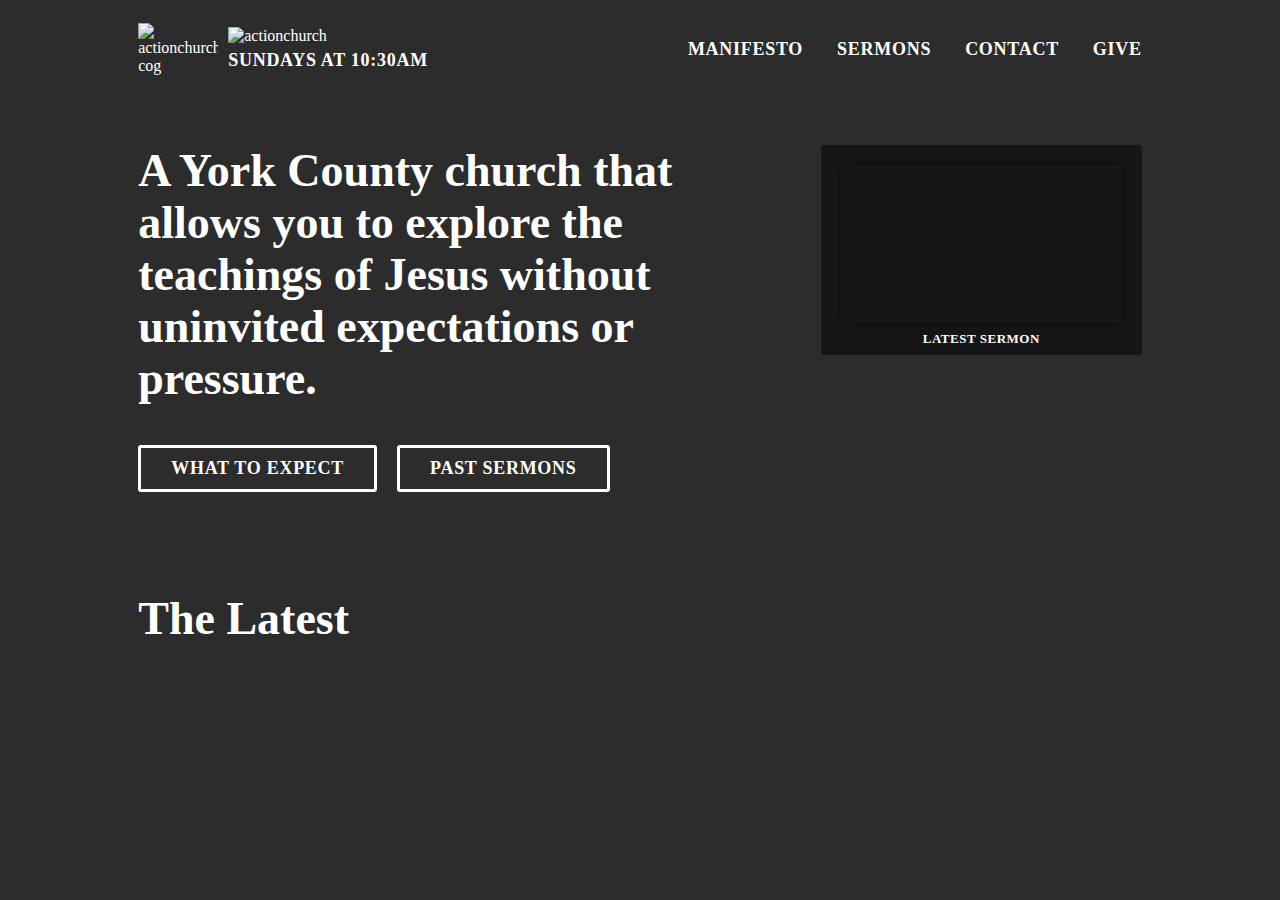
==== index.html @ 6c3425d0 "moving tagline, loading instagram images," ====
<!doctype html>
<html>
    <head>
        <meta charset="utf-8">
        <meta http-equiv="x-ua-compatible" content="ie=edge">
        <title>actionchurch - a York, PA church</title>
        <meta name="viewport" content="width=device-width, initial-scale=1">

        <link rel="stylesheet" href="lib/css/styles.css">
        <link rel="stylesheet" href="https://use.typekit.net/ynp1vol.css">

        <script type="text/javascript" src="lib/plugins/instafeed.min.js"></script>
        <script type="text/javascript" src="lib/js/script.js"></script>
    </head>
    <body>
        <div class="tagline tagline container">
            <div class="row">
                    <img class="tagline__img" src="lib/img/tagline.svg" alt="love God love people take action" />
            </div>
        </div>
        <header class="header container">
            <a href="#" class="header__logo logo">
                <img class="logo__mark" src="lib/img/cog.svg" alt="actionchurch cog" />
                <span class="logo__group">
                    <img class="logo__text"src="lib/img/ac-logo.svg" alt="actionchurch" />
                    <span class="logo__sub-text">Sundays at 10:30am</span>
                </span>
            </a>
            <nav class="header__nav nav">
                <ul class="nav__list">
                    <li class="nav__list-item"><a href="#">Manifesto</a></li>
                    <li class="nav__list-item"><a href="sermons.html">Sermons</a></li>
                    <li class="nav__list-item"><a href="#">Contact</a></li>
                    <li class="nav__list-item"><a href="#">Give</a></li>
                </ul>
            </nav>
        </header>
        
        <div class="intro container">
            <div class="row">
                <div class="intro__block col-8">
                    <h1>A York County church that allows you to explore the teachings of Jesus without uninvited expectations or pressure.</h1>
                    <a href="#" class="btn btn--ghost">What to Expect</a>
                    <a href="sermons.html" class="btn btn--ghost">Past Sermons</a>
                </div>
                <div class="intro__highlight col-4">
                    <div class="video-player">
                        <!-- <iframe class="video-player__iframe" src="https://subsplash.com/+841f/embed/mi/*?video&audio&embeddable&shareable&logoWatermark"frameborder="0" webkitallowfullscreen mozallowfullscreen allowfullscreen></iframe> -->
                    </div>
                    <p class="intro__sub-text">Latest Sermon</p>
                </div>
            </div>
        </div>
        <div class="feed container">
            <div class="row">
                <h2 class="h1 col-12">The Latest</h2>
            </div>
            <div id="instafeed" class="row"></div>
        </div>
        <div class="tagline tagline--bottom container">
            <div class="row">
                    <img class="tagline__img" src="lib/img/tagline.svg" alt="love God love people take action" />
            </div>
        </div>
    </body>
</html>
---- lib/css/styles.css ----
* {
  box-sizing: border-box; }

a {
  color: #FFF;
  text-decoration: none; }
  a:hover {
    text-decoration: underline; }

img {
  width: 100%;
  display: block; }

body, ul, p {
  padding: 0;
  margin: 0; }

.container {
  width: 90%;
  margin-left: auto;
  margin-right: auto; }
  @media only screen and (min-width: 33.75em) {
    .container {
      width: 80%; } }
  @media only screen and (min-width: 1300px) {
    .container {
      width: 80%;
      max-width: 1300px; } }

.row {
  position: relative;
  width: 100%; }

.row [class*="col"] {
  float: left;
  margin: 1%;
  min-height: 0.125rem; }

.row::after {
  content: "";
  display: table;
  clear: both; }

.col-1,
.col-2,
.col-3,
.col-4,
.col-5,
.col-6,
.col-7,
.col-8,
.col-9,
.col-10,
.col-11,
.col-12 {
  width: 98%; }

.col-1-sm {
  width: 6.3333333333%; }

.col-2-sm {
  width: 14.6666666667%; }

.col-3-sm {
  width: 23%; }

.col-4-sm {
  width: 31.3333333333%; }

.col-5-sm {
  width: 39.6666666667%; }

.col-6-sm {
  width: 48%; }

.col-7-sm {
  width: 56.3333333333%; }

.col-8-sm {
  width: 64.6666666667%; }

.col-9-sm {
  width: 73%; }

.col-10-sm {
  width: 81.3333333333%; }

.col-11-sm {
  width: 89.6666666667%; }

.col-12-sm {
  width: 98%; }

@media only screen and (min-width: 45em) {
  .col-1 {
    width: 6.3333333333%; }
  .col-2 {
    width: 14.6666666667%; }
  .col-3 {
    width: 23%; }
  .col-4 {
    width: 31.3333333333%; }
  .col-5 {
    width: 39.6666666667%; }
  .col-6 {
    width: 48%; }
  .col-7 {
    width: 56.3333333333%; }
  .col-8 {
    width: 64.6666666667%; }
  .col-9 {
    width: 73%; }
  .col-10 {
    width: 81.3333333333%; }
  .col-11 {
    width: 89.6666666667%; }
  .col-12 {
    width: 98%; }
  .hidden-sm {
    display: block; } }

.logo__sub-text, .nav__list-item, .intro__sub-text, .btn {
  color: #FFF;
  text-transform: uppercase;
  font-weight: 700;
  font-size: 18px;
  letter-spacing: 0.04em; }

.header, .logo {
  display: flex;
  align-items: center; }

body {
  background-color: #2c2c2c;
  background-image: url(../img/background-2.jpg);
  background-repeat: no-repeat;
  background-size: 100%;
  background-position: 0 -100px;
  font-family: brandon-grotesque;
  overflow-x: hidden; }

.container {
  margin-bottom: 80px; }

h1, .h1 {
  color: #FFF;
  font-size: 46px;
  line-height: 52px;
  margin: 0 0 20px; }

.tagline {
  margin-top: -75px;
  margin-bottom: -0px !important; }
  .tagline--bottom {
    margin-top: 0; }
    .tagline--bottom .tagline__img {
      float: right; }
  .tagline__img {
    width: 142vw;
    margin: 0 1%; }

.header {
  justify-content: space-between;
  padding-top: 80px;
  margin-bottom: 60px; }
  .header__logo {
    margin-left: 1%; }
  .header__nav {
    margin-right: 1%; }

.logo__mark {
  width: 80px;
  margin-right: 10px; }

.logo__group {
  width: 220px; }

.logo__text {
  width: 100%;
  display: block;
  margin-bottom: 5px; }

.nav__list-item {
  display: inline-block;
  margin-left: 30px; }

.intro__block {
  font-size: 0; }
  .intro__block h1 {
    margin-bottom: 40px; }
  .intro__block .btn {
    margin-right: 20px; }

.intro__highlight {
  padding: 20px 20px 0;
  border-radius: 3px;
  background: rgba(0, 0, 0, 0.5); }

.intro__sub-text {
  margin: 8px 0;
  font-size: 13px;
  text-align: center; }

.feed__effect {
  display: block;
  border-radius: 3px;
  overflow: hidden;
  box-shadow: 0 0px 10px rgba(0, 0, 0, 0.5);
  background-size: cover;
  background-position: center; }
  .feed__effect:nth-child(2) {
    display: none; }

.btn {
  display: inline-block;
  padding: 10px 30px;
  border-radius: 3px; }
  .btn--ghost {
    border: 3px solid #FFF;
    transition: all ease-in-out 0.1s; }
    .btn--ghost:hover {
      color: #2c2c2c;
      text-decoration: none;
      background: #FFF; }

.video-player {
  position: relative;
  width: 100%;
  height: 0;
  padding-top: 56.25%;
  overflow: hidden;
  border-radius: 3px;
  box-shadow: 0 0px 10px rgba(0, 0, 0, 0.5); }
  .video-player__iframe {
    position: absolute;
    top: 0;
    left: 0;
    width: 100%;
    height: 100%; }
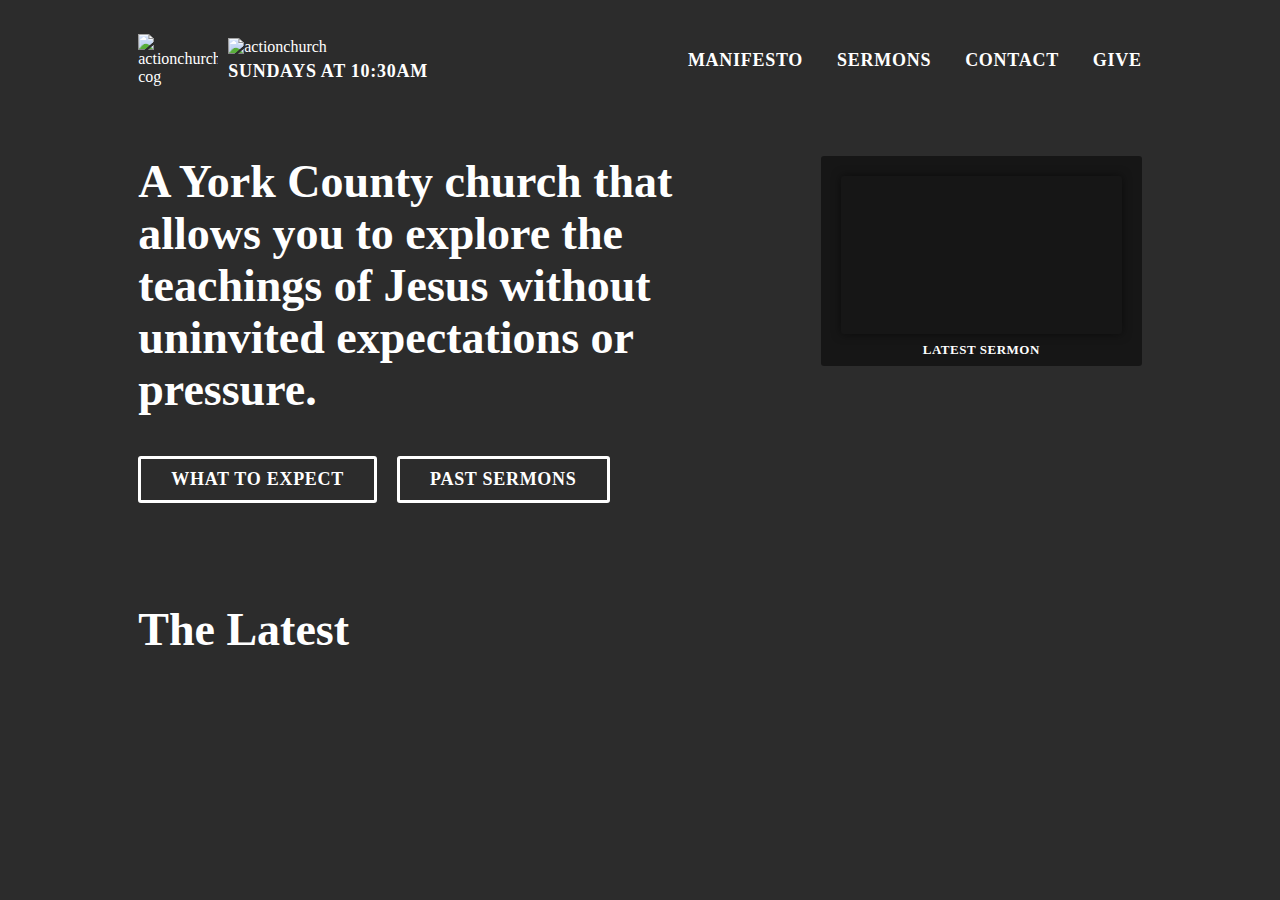
==== commit 76027a7b: "Fixed the cropped tagline. (Sometimes you just need a break)" ====
--- a/index.html
+++ b/index.html
@@ -57,9 +57,11 @@
             </div>
             <div id="instafeed" class="row"></div>
         </div>
-        <div class="tagline tagline--bottom container">
-            <div class="row">
-                    <img class="tagline__img" src="lib/img/tagline.svg" alt="love God love people take action" />
+        <div class="tagline-wrap">
+            <div class="tagline tagline--bottom container">
+                <div class="row">
+                        <img class="tagline__img" src="lib/img/tagline.svg" alt="love God love people take action" />
+                </div>
             </div>
         </div>
     </body>
--- a/lib/css/styles.css
+++ b/lib/css/styles.css
@@ -137,7 +137,8 @@
   background-size: 100%;
   background-position: 0 -100px;
   font-family: brandon-grotesque;
-  overflow-x: hidden; }
+  overflow-x: hidden;
+  position: relative; }
 
 .container {
   margin-bottom: 80px; }
@@ -149,8 +150,12 @@
   margin: 0 0 20px; }
 
 .tagline {
-  margin-top: -75px;
+  margin-top: -5vw;
   margin-bottom: -0px !important; }
+  .tagline-wrap {
+    overflow: hidden;
+    width: 100%;
+    height: 7vw; }
   .tagline--bottom {
     margin-top: 0; }
     .tagline--bottom .tagline__img {
@@ -201,15 +206,17 @@
   font-size: 13px;
   text-align: center; }
 
-.feed__effect {
-  display: block;
-  border-radius: 3px;
-  overflow: hidden;
-  box-shadow: 0 0px 10px rgba(0, 0, 0, 0.5);
-  background-size: cover;
-  background-position: center; }
-  .feed__effect:nth-child(2) {
-    display: none; }
+.feed {
+  margin-bottom: h2; }
+  .feed__effect {
+    display: block;
+    border-radius: 3px;
+    overflow: hidden;
+    box-shadow: 0 0px 10px rgba(0, 0, 0, 0.5);
+    background-size: cover;
+    background-position: center; }
+    .feed__effect:nth-child(2) {
+      display: none; }
 
 .btn {
   display: inline-block;
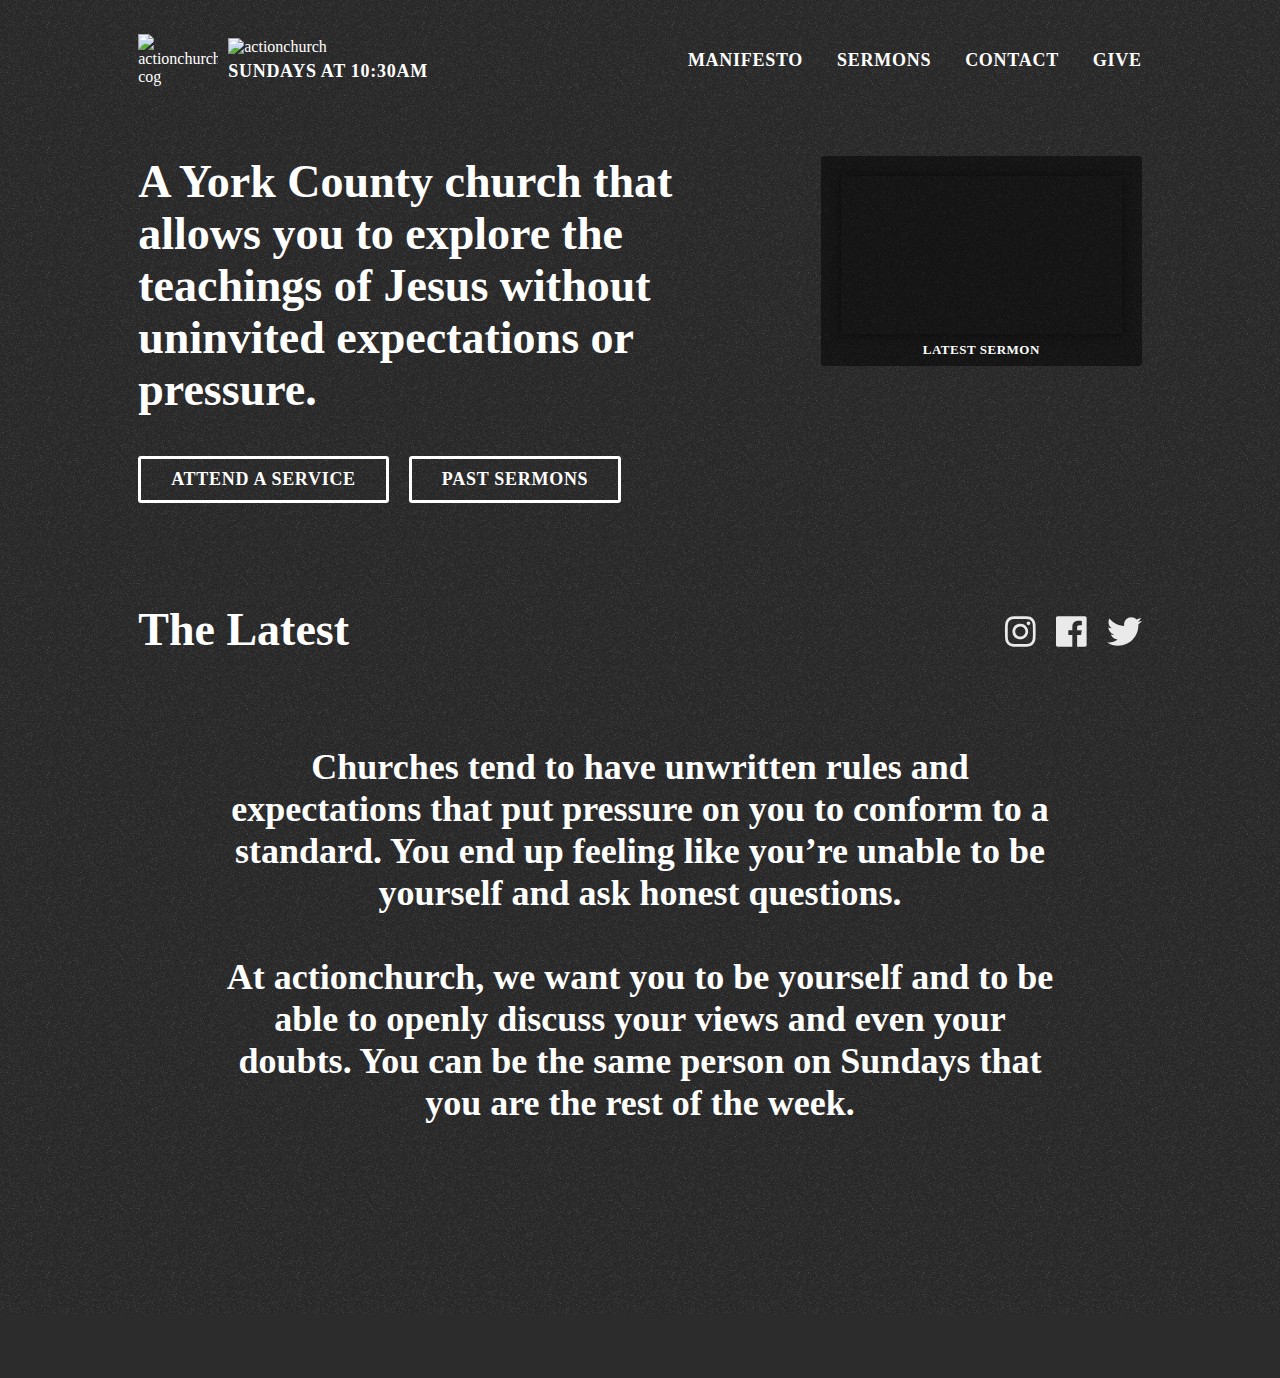
==== commit d26dd363: "Added in social links and additional content" ====
--- a/index.html
+++ b/index.html
@@ -29,7 +29,7 @@
             <nav class="header__nav nav">
                 <ul class="nav__list">
                     <li class="nav__list-item"><a href="#">Manifesto</a></li>
-                    <li class="nav__list-item"><a href="sermons.html">Sermons</a></li>
+                    <li class="nav__list-item"><a href="https://subsplash.com/actionchurch/" target="_blank">Sermons</a></li>
                     <li class="nav__list-item"><a href="#">Contact</a></li>
                     <li class="nav__list-item"><a href="#">Give</a></li>
                 </ul>
@@ -40,8 +40,8 @@
             <div class="row">
                 <div class="intro__block col-8">
                     <h1>A York County church that allows you to explore the teachings of Jesus without uninvited expectations or pressure.</h1>
-                    <a href="#" class="btn btn--ghost">What to Expect</a>
-                    <a href="sermons.html" class="btn btn--ghost">Past Sermons</a>
+                    <a href="#" class="btn btn--ghost">Attend a service</a>
+                    <a href="https://subsplash.com/actionchurch/" target="_blank" class="btn btn--ghost">Past Sermons</a>
                 </div>
                 <div class="intro__highlight col-4">
                     <div class="video-player">
@@ -53,9 +53,21 @@
         </div>
         <div class="feed container">
             <div class="row">
-                <h2 class="h1 col-12">The Latest</h2>
+                <h2 class="h1 feed__text col-12">The Latest 
+                    <a href="#" class="icon"><svg aria-hidden="true" data-prefix="fab" data-icon="twitter" class="svg-inline--fa fa-twitter fa-w-16" role="img" xmlns="http://www.w3.org/2000/svg" viewBox="0 0 512 512"><path fill="currentColor" d="M459.37 151.716c.325 4.548.325 9.097.325 13.645 0 138.72-105.583 298.558-298.558 298.558-59.452 0-114.68-17.219-161.137-47.106 8.447.974 16.568 1.299 25.34 1.299 49.055 0 94.213-16.568 130.274-44.832-46.132-.975-84.792-31.188-98.112-72.772 6.498.974 12.995 1.624 19.818 1.624 9.421 0 18.843-1.3 27.614-3.573-48.081-9.747-84.143-51.98-84.143-102.985v-1.299c13.969 7.797 30.214 12.67 47.431 13.319-28.264-18.843-46.781-51.005-46.781-87.391 0-19.492 5.197-37.36 14.294-52.954 51.655 63.675 129.3 105.258 216.365 109.807-1.624-7.797-2.599-15.918-2.599-24.04 0-57.828 46.782-104.934 104.934-104.934 30.213 0 57.502 12.67 76.67 33.137 23.715-4.548 46.456-13.32 66.599-25.34-7.798 24.366-24.366 44.833-46.132 57.827 21.117-2.273 41.584-8.122 60.426-16.243-14.292 20.791-32.161 39.308-52.628 54.253z"></path></svg></a>
+                    <a href="#" class="icon"><svg aria-hidden="true" data-prefix="fab" data-icon="facebook" class="svg-inline--fa fa-facebook fa-w-14" role="img" xmlns="http://www.w3.org/2000/svg" viewBox="0 0 448 512"><path fill="currentColor" d="M448 56.7v398.5c0 13.7-11.1 24.7-24.7 24.7H309.1V306.5h58.2l8.7-67.6h-67v-43.2c0-19.6 5.4-32.9 33.5-32.9h35.8v-60.5c-6.2-.8-27.4-2.7-52.2-2.7-51.6 0-87 31.5-87 89.4v49.9h-58.4v67.6h58.4V480H24.7C11.1 480 0 468.9 0 455.3V56.7C0 43.1 11.1 32 24.7 32h398.5c13.7 0 24.8 11.1 24.8 24.7z"></path></svg></a>
+                    <a href="#" class="icon"><svg aria-hidden="true" data-prefix="fab" data-icon="instagram" class="svg-inline--fa fa-instagram fa-w-14" role="img" xmlns="http://www.w3.org/2000/svg" viewBox="0 0 448 512"><path fill="currentColor" d="M224.1 141c-63.6 0-114.9 51.3-114.9 114.9s51.3 114.9 114.9 114.9S339 319.5 339 255.9 287.7 141 224.1 141zm0 189.6c-41.1 0-74.7-33.5-74.7-74.7s33.5-74.7 74.7-74.7 74.7 33.5 74.7 74.7-33.6 74.7-74.7 74.7zm146.4-194.3c0 14.9-12 26.8-26.8 26.8-14.9 0-26.8-12-26.8-26.8s12-26.8 26.8-26.8 26.8 12 26.8 26.8zm76.1 27.2c-1.7-35.9-9.9-67.7-36.2-93.9-26.2-26.2-58-34.4-93.9-36.2-37-2.1-147.9-2.1-184.9 0-35.8 1.7-67.6 9.9-93.9 36.1s-34.4 58-36.2 93.9c-2.1 37-2.1 147.9 0 184.9 1.7 35.9 9.9 67.7 36.2 93.9s58 34.4 93.9 36.2c37 2.1 147.9 2.1 184.9 0 35.9-1.7 67.7-9.9 93.9-36.2 26.2-26.2 34.4-58 36.2-93.9 2.1-37 2.1-147.8 0-184.8zM398.8 388c-7.8 19.6-22.9 34.7-42.6 42.6-29.5 11.7-99.5 9-132.1 9s-102.7 2.6-132.1-9c-19.6-7.8-34.7-22.9-42.6-42.6-11.7-29.5-9-99.5-9-132.1s-2.6-102.7 9-132.1c7.8-19.6 22.9-34.7 42.6-42.6 29.5-11.7 99.5-9 132.1-9s102.7-2.6 132.1 9c19.6 7.8 34.7 22.9 42.6 42.6 11.7 29.5 9 99.5 9 132.1s2.7 102.7-9 132.1z"></path></svg></a>
+                </h2> 
+                </div>
+            <div id="instafeed" class="row"></div>
+        </div>
+        <div class="attend container">
+            <div class="row">
+                <div class="col-10 col-center">
+                    <h2 class="attend__text">Churches tend to have unwritten rules and expectations that put pressure on you to conform to a standard. You end up feeling like you’re unable to be yourself and ask honest&nbsp;questions. <br><br> At actionchurch, we want you to be yourself and to be able to openly discuss your views and even your doubts. You can be the same person on Sundays that you are the rest of the week.</h2>
+                     <!-- <iframe width="100%" height="450" frameborder="0" style="border:0" src="https://www.google.com/maps/embed/v1/place?q=actionchurch&key=AIzaSyBfr3J_VAkfpmJSfoxPyiEJTCvvjt2n93A" allowfullscreen></iframe> -->
+                </div>
             </div>
-            <div id="instafeed" class="row"></div>
         </div>
         <div class="tagline-wrap">
             <div class="tagline tagline--bottom container">
--- a/lib/css/styles.css
+++ b/lib/css/styles.css
@@ -117,10 +117,13 @@
   .col-12 {
     width: 98%; }
   .hidden-sm {
-    display: block; } }
+    display: block; }
+  .row .col-center {
+    margin-left: auto;
+    margin-right: auto;
+    float: none; } }
 
 .logo__sub-text, .nav__list-item, .intro__sub-text, .btn {
-  color: #FFF;
   text-transform: uppercase;
   font-weight: 700;
   font-size: 18px;
@@ -132,21 +135,25 @@
 
 body {
   background-color: #2c2c2c;
-  background-image: url(../img/background-2.jpg);
-  background-repeat: no-repeat;
-  background-size: 100%;
+  color: #FFF;
+  background-image: url(../img/background-2.jpg), url(../img/noise.png);
+  background-repeat: no-repeat, repeat;
+  background-size: 100%, 125px;
   background-position: 0 -100px;
   font-family: brandon-grotesque;
-  overflow-x: hidden;
-  position: relative; }
+  overflow-x: hidden; }
 
 .container {
   margin-bottom: 80px; }
 
 h1, .h1 {
-  color: #FFF;
   font-size: 46px;
   line-height: 52px;
+  margin: 0 0 20px; }
+
+h2, .h2 {
+  font-size: 36px;
+  line-height: 42px;
   margin: 0 0 20px; }
 
 .tagline {
@@ -206,17 +213,18 @@
   font-size: 13px;
   text-align: center; }
 
-.feed {
-  margin-bottom: h2; }
-  .feed__effect {
-    display: block;
-    border-radius: 3px;
-    overflow: hidden;
-    box-shadow: 0 0px 10px rgba(0, 0, 0, 0.5);
-    background-size: cover;
-    background-position: center; }
-    .feed__effect:nth-child(2) {
-      display: none; }
+.feed__effect {
+  display: block;
+  border-radius: 3px;
+  overflow: hidden;
+  box-shadow: 0 0px 10px rgba(0, 0, 0, 0.5);
+  background-size: cover;
+  background-position: center; }
+  .feed__effect:nth-child(2) {
+    display: none; }
+
+.attend__text {
+  text-align: center; }
 
 .btn {
   display: inline-block;
@@ -229,6 +237,18 @@
       color: #2c2c2c;
       text-decoration: none;
       background: #FFF; }
+
+.icon {
+  transition: all ease-in-out 0.1s; }
+  .icon svg {
+    float: right;
+    height: 35px;
+    margin-top: 10px;
+    margin-left: 2%;
+    opacity: 0.9; }
+  .icon:hover svg {
+    opacity: 1;
+    transform: scale(1.1); }
 
 .video-player {
   position: relative;
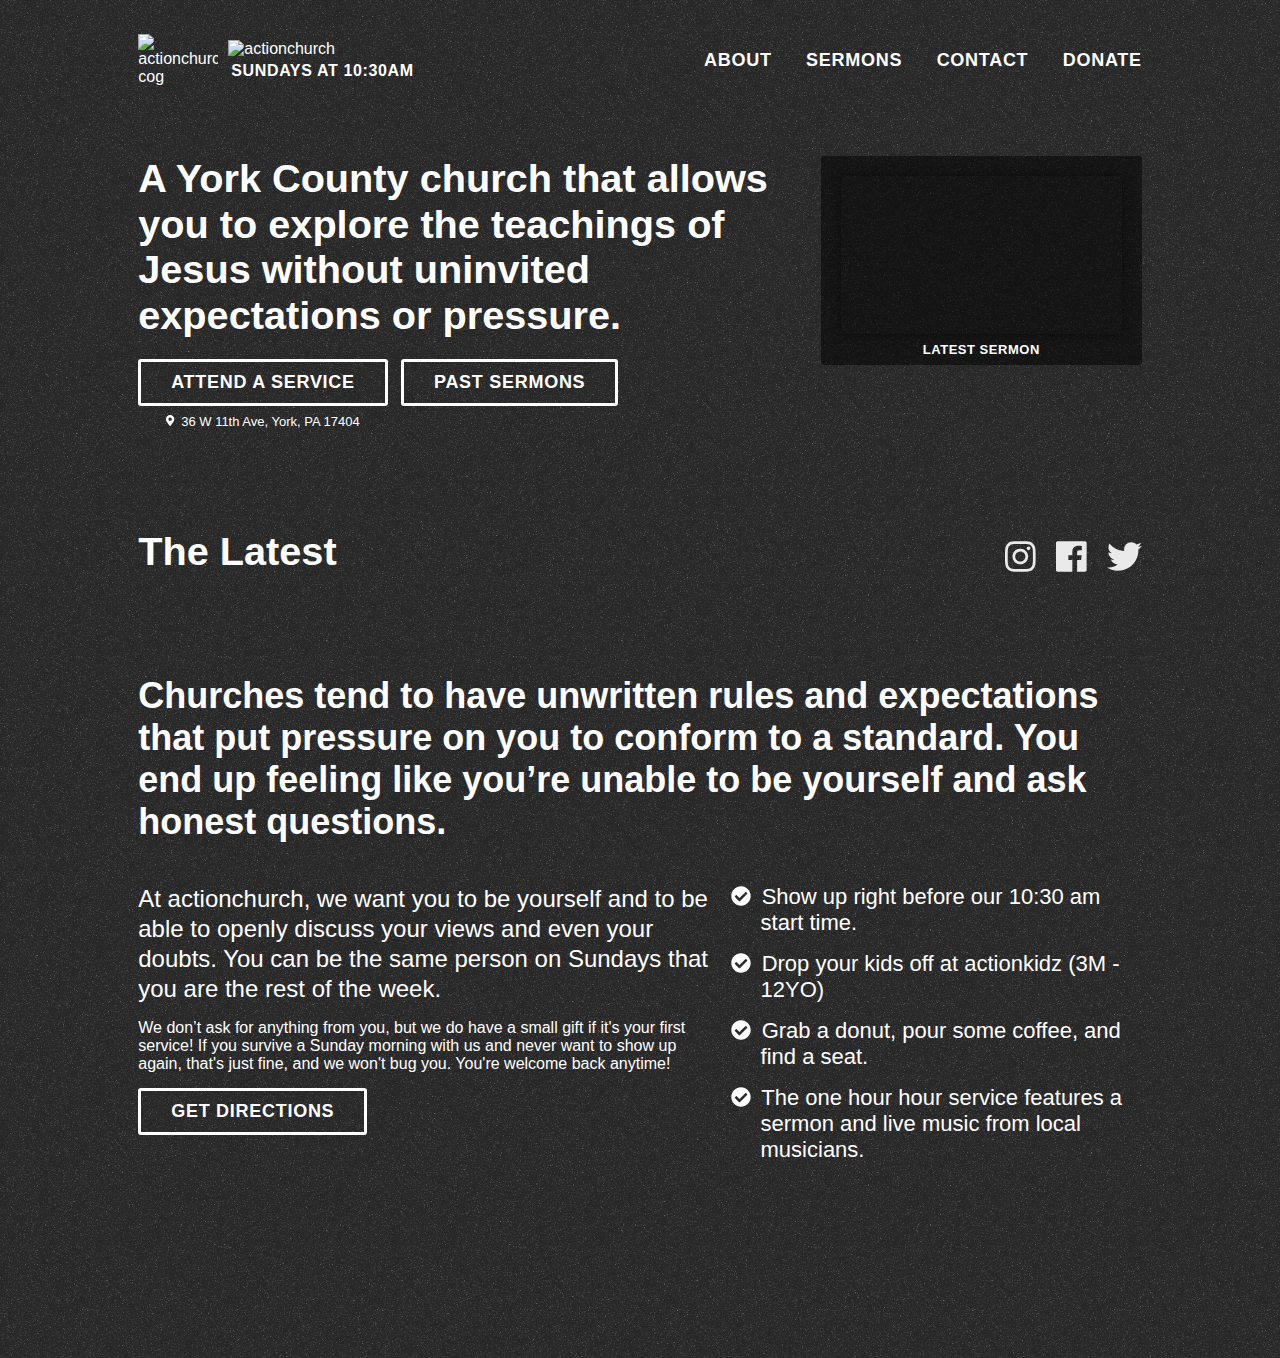
==== commit 3710743a: "more mobile updates, yay!" ====
--- a/index.html
+++ b/index.html
@@ -10,69 +10,108 @@
         <link rel="stylesheet" href="https://use.typekit.net/ynp1vol.css">
 
         <script type="text/javascript" src="lib/plugins/instafeed.min.js"></script>
+        <script src="https://ajax.googleapis.com/ajax/libs/jquery/3.3.1/jquery.min.js"></script>
         <script type="text/javascript" src="lib/js/script.js"></script>
     </head>
     <body>
-        <div class="tagline tagline container">
-            <div class="row">
+        <div class="body-wrap">
+            <div class="tagline tagline container">
+                <div class="row">
                     <img class="tagline__img" src="lib/img/tagline.svg" alt="love God love people take action" />
-            </div>
-        </div>
-        <header class="header container">
-            <a href="#" class="header__logo logo">
-                <img class="logo__mark" src="lib/img/cog.svg" alt="actionchurch cog" />
-                <span class="logo__group">
-                    <img class="logo__text"src="lib/img/ac-logo.svg" alt="actionchurch" />
-                    <span class="logo__sub-text">Sundays at 10:30am</span>
-                </span>
-            </a>
-            <nav class="header__nav nav">
-                <ul class="nav__list">
-                    <li class="nav__list-item"><a href="#">Manifesto</a></li>
-                    <li class="nav__list-item"><a href="https://subsplash.com/actionchurch/" target="_blank">Sermons</a></li>
-                    <li class="nav__list-item"><a href="#">Contact</a></li>
-                    <li class="nav__list-item"><a href="#">Give</a></li>
-                </ul>
-            </nav>
-        </header>
-        
-        <div class="intro container">
-            <div class="row">
-                <div class="intro__block col-8">
-                    <h1>A York County church that allows you to explore the teachings of Jesus without uninvited expectations or pressure.</h1>
-                    <a href="#" class="btn btn--ghost">Attend a service</a>
-                    <a href="https://subsplash.com/actionchurch/" target="_blank" class="btn btn--ghost">Past Sermons</a>
-                </div>
-                <div class="intro__highlight col-4">
-                    <div class="video-player">
-                        <!-- <iframe class="video-player__iframe" src="https://subsplash.com/+841f/embed/mi/*?video&audio&embeddable&shareable&logoWatermark"frameborder="0" webkitallowfullscreen mozallowfullscreen allowfullscreen></iframe> -->
-                    </div>
-                    <p class="intro__sub-text">Latest Sermon</p>
                 </div>
             </div>
-        </div>
-        <div class="feed container">
-            <div class="row">
-                <h2 class="h1 feed__text col-12">The Latest 
-                    <a href="#" class="icon"><svg aria-hidden="true" data-prefix="fab" data-icon="twitter" class="svg-inline--fa fa-twitter fa-w-16" role="img" xmlns="http://www.w3.org/2000/svg" viewBox="0 0 512 512"><path fill="currentColor" d="M459.37 151.716c.325 4.548.325 9.097.325 13.645 0 138.72-105.583 298.558-298.558 298.558-59.452 0-114.68-17.219-161.137-47.106 8.447.974 16.568 1.299 25.34 1.299 49.055 0 94.213-16.568 130.274-44.832-46.132-.975-84.792-31.188-98.112-72.772 6.498.974 12.995 1.624 19.818 1.624 9.421 0 18.843-1.3 27.614-3.573-48.081-9.747-84.143-51.98-84.143-102.985v-1.299c13.969 7.797 30.214 12.67 47.431 13.319-28.264-18.843-46.781-51.005-46.781-87.391 0-19.492 5.197-37.36 14.294-52.954 51.655 63.675 129.3 105.258 216.365 109.807-1.624-7.797-2.599-15.918-2.599-24.04 0-57.828 46.782-104.934 104.934-104.934 30.213 0 57.502 12.67 76.67 33.137 23.715-4.548 46.456-13.32 66.599-25.34-7.798 24.366-24.366 44.833-46.132 57.827 21.117-2.273 41.584-8.122 60.426-16.243-14.292 20.791-32.161 39.308-52.628 54.253z"></path></svg></a>
-                    <a href="#" class="icon"><svg aria-hidden="true" data-prefix="fab" data-icon="facebook" class="svg-inline--fa fa-facebook fa-w-14" role="img" xmlns="http://www.w3.org/2000/svg" viewBox="0 0 448 512"><path fill="currentColor" d="M448 56.7v398.5c0 13.7-11.1 24.7-24.7 24.7H309.1V306.5h58.2l8.7-67.6h-67v-43.2c0-19.6 5.4-32.9 33.5-32.9h35.8v-60.5c-6.2-.8-27.4-2.7-52.2-2.7-51.6 0-87 31.5-87 89.4v49.9h-58.4v67.6h58.4V480H24.7C11.1 480 0 468.9 0 455.3V56.7C0 43.1 11.1 32 24.7 32h398.5c13.7 0 24.8 11.1 24.8 24.7z"></path></svg></a>
-                    <a href="#" class="icon"><svg aria-hidden="true" data-prefix="fab" data-icon="instagram" class="svg-inline--fa fa-instagram fa-w-14" role="img" xmlns="http://www.w3.org/2000/svg" viewBox="0 0 448 512"><path fill="currentColor" d="M224.1 141c-63.6 0-114.9 51.3-114.9 114.9s51.3 114.9 114.9 114.9S339 319.5 339 255.9 287.7 141 224.1 141zm0 189.6c-41.1 0-74.7-33.5-74.7-74.7s33.5-74.7 74.7-74.7 74.7 33.5 74.7 74.7-33.6 74.7-74.7 74.7zm146.4-194.3c0 14.9-12 26.8-26.8 26.8-14.9 0-26.8-12-26.8-26.8s12-26.8 26.8-26.8 26.8 12 26.8 26.8zm76.1 27.2c-1.7-35.9-9.9-67.7-36.2-93.9-26.2-26.2-58-34.4-93.9-36.2-37-2.1-147.9-2.1-184.9 0-35.8 1.7-67.6 9.9-93.9 36.1s-34.4 58-36.2 93.9c-2.1 37-2.1 147.9 0 184.9 1.7 35.9 9.9 67.7 36.2 93.9s58 34.4 93.9 36.2c37 2.1 147.9 2.1 184.9 0 35.9-1.7 67.7-9.9 93.9-36.2 26.2-26.2 34.4-58 36.2-93.9 2.1-37 2.1-147.8 0-184.8zM398.8 388c-7.8 19.6-22.9 34.7-42.6 42.6-29.5 11.7-99.5 9-132.1 9s-102.7 2.6-132.1-9c-19.6-7.8-34.7-22.9-42.6-42.6-11.7-29.5-9-99.5-9-132.1s-2.6-102.7 9-132.1c7.8-19.6 22.9-34.7 42.6-42.6 29.5-11.7 99.5-9 132.1-9s102.7-2.6 132.1 9c19.6 7.8 34.7 22.9 42.6 42.6 11.7 29.5 9 99.5 9 132.1s2.7 102.7-9 132.1z"></path></svg></a>
-                </h2> 
-                </div>
-            <div id="instafeed" class="row"></div>
-        </div>
-        <div class="attend container">
-            <div class="row">
-                <div class="col-10 col-center">
-                    <h2 class="attend__text">Churches tend to have unwritten rules and expectations that put pressure on you to conform to a standard. You end up feeling like you’re unable to be yourself and ask honest&nbsp;questions. <br><br> At actionchurch, we want you to be yourself and to be able to openly discuss your views and even your doubts. You can be the same person on Sundays that you are the rest of the week.</h2>
-                     <!-- <iframe width="100%" height="450" frameborder="0" style="border:0" src="https://www.google.com/maps/embed/v1/place?q=actionchurch&key=AIzaSyBfr3J_VAkfpmJSfoxPyiEJTCvvjt2n93A" allowfullscreen></iframe> -->
+            <header class="header container">
+                <a href="#" class="header__logo logo">
+                    <img class="logo__mark" src="lib/img/cog.svg" alt="actionchurch cog" />
+                    <span class="logo__group">
+                        <img class="logo__text"src="lib/img/ac-logo.svg" alt="actionchurch" />
+                        <span class="logo__sub-text">Sundays at 10:30am</span>
+                    </span>
+                </a>
+                <button class="hamburger" type="button">
+                    <span class="hamburger__line"></span>
+                    <span class="hamburger__line"></span>
+                    <span class="hamburger__line"></span>
+                </button>  
+                <nav class="header__nav nav"> <!-- nav--open -->
+                    <ul class="nav__list">
+                        <li class="nav__list-item"><a href="#">About</a></li>
+                        <li class="nav__list-item"><a href="https://subsplash.com/actionchurch/" target="_blank">Sermons</a></li>
+                        <li class="nav__list-item"><a href="#">Contact</a></li>
+                        <li class="nav__list-item"><a href="https://paypal.me/actionchurch" target="_blank">Donate</a></li>
+                    </ul>
+                </nav>
+            </header>
+            
+            <div class="intro container">
+                <div class="row">
+                    <div class="intro__block col-8">
+                        <h1>A York County church that allows you to explore the teachings of Jesus without uninvited expectations or pressure.</h1>
+                        <a href="https://subsplash.com/actionchurch/" target="_blank" class="intro__btn btn btn--ghost">Past Sermons</a>
+                        <div class="btn-grouping intro__btn">
+                            <a href="#attend" class="btn btn--ghost">Attend a service</a>
+                            <a href="https://goo.gl/maps/bdAU3W6ndJU2" target="_blank" class="btn-subtext"><svg class="btn-subtext__icon" aria-hidden="true" data-prefix="fas" data-icon="map-marker-alt" class="svg-inline--fa fa-map-marker-alt fa-w-12" role="img" xmlns="http://www.w3.org/2000/svg" viewBox="0 0 384 512"><path fill="currentColor" d="M172.268 501.67C26.97 291.031 0 269.413 0 192 0 85.961 85.961 0 192 0s192 85.961 192 192c0 77.413-26.97 99.031-172.268 309.67-9.535 13.774-29.93 13.773-39.464 0zM192 272c44.183 0 80-35.817 80-80s-35.817-80-80-80-80 35.817-80 80 35.817 80 80 80z"></path></svg> 36 W 11th Ave, York, PA 17404</a>
+                        </div>
+                    </div>
+                    <div class="intro__highlight col-4">
+                        <div class="video-player">
+                            <!-- <iframe class="video-player__iframe" src="https://subsplash.com/+841f/embed/mi/*?video&audio&embeddable&shareable&logoWatermark"frameborder="0" webkitallowfullscreen mozallowfullscreen allowfullscreen></iframe> -->
+                        </div>
+                        <p class="intro__sub-text">Latest Sermon</p>
+                    </div>
                 </div>
             </div>
-        </div>
-        <div class="tagline-wrap">
-            <div class="tagline tagline--bottom container">
+
+            <div class="feed container">
                 <div class="row">
-                        <img class="tagline__img" src="lib/img/tagline.svg" alt="love God love people take action" />
+                    <h2 class="h1 feed__text col-12">The Latest 
+                        <a href="https://instagram.com/actionchurch/" target="_blank" class="icon"><svg aria-hidden="true" data-prefix="fab" data-icon="twitter" class="svg-inline--fa fa-twitter fa-w-16" role="img" xmlns="http://www.w3.org/2000/svg" viewBox="0 0 512 512"><path fill="currentColor" d="M459.37 151.716c.325 4.548.325 9.097.325 13.645 0 138.72-105.583 298.558-298.558 298.558-59.452 0-114.68-17.219-161.137-47.106 8.447.974 16.568 1.299 25.34 1.299 49.055 0 94.213-16.568 130.274-44.832-46.132-.975-84.792-31.188-98.112-72.772 6.498.974 12.995 1.624 19.818 1.624 9.421 0 18.843-1.3 27.614-3.573-48.081-9.747-84.143-51.98-84.143-102.985v-1.299c13.969 7.797 30.214 12.67 47.431 13.319-28.264-18.843-46.781-51.005-46.781-87.391 0-19.492 5.197-37.36 14.294-52.954 51.655 63.675 129.3 105.258 216.365 109.807-1.624-7.797-2.599-15.918-2.599-24.04 0-57.828 46.782-104.934 104.934-104.934 30.213 0 57.502 12.67 76.67 33.137 23.715-4.548 46.456-13.32 66.599-25.34-7.798 24.366-24.366 44.833-46.132 57.827 21.117-2.273 41.584-8.122 60.426-16.243-14.292 20.791-32.161 39.308-52.628 54.253z"></path></svg></a>
+                        <a href="https://twitter.com/actionchurch/" target="_blank" class="icon"><svg aria-hidden="true" data-prefix="fab" data-icon="facebook" class="svg-inline--fa fa-facebook fa-w-14" role="img" xmlns="http://www.w3.org/2000/svg" viewBox="0 0 448 512"><path fill="currentColor" d="M448 56.7v398.5c0 13.7-11.1 24.7-24.7 24.7H309.1V306.5h58.2l8.7-67.6h-67v-43.2c0-19.6 5.4-32.9 33.5-32.9h35.8v-60.5c-6.2-.8-27.4-2.7-52.2-2.7-51.6 0-87 31.5-87 89.4v49.9h-58.4v67.6h58.4V480H24.7C11.1 480 0 468.9 0 455.3V56.7C0 43.1 11.1 32 24.7 32h398.5c13.7 0 24.8 11.1 24.8 24.7z"></path></svg></a>
+                        <a href="https://facebook.com/actionchurch" target="_blank" class="icon"><svg aria-hidden="true" data-prefix="fab" data-icon="instagram" class="svg-inline--fa fa-instagram fa-w-14" role="img" xmlns="http://www.w3.org/2000/svg" viewBox="0 0 448 512"><path fill="currentColor" d="M224.1 141c-63.6 0-114.9 51.3-114.9 114.9s51.3 114.9 114.9 114.9S339 319.5 339 255.9 287.7 141 224.1 141zm0 189.6c-41.1 0-74.7-33.5-74.7-74.7s33.5-74.7 74.7-74.7 74.7 33.5 74.7 74.7-33.6 74.7-74.7 74.7zm146.4-194.3c0 14.9-12 26.8-26.8 26.8-14.9 0-26.8-12-26.8-26.8s12-26.8 26.8-26.8 26.8 12 26.8 26.8zm76.1 27.2c-1.7-35.9-9.9-67.7-36.2-93.9-26.2-26.2-58-34.4-93.9-36.2-37-2.1-147.9-2.1-184.9 0-35.8 1.7-67.6 9.9-93.9 36.1s-34.4 58-36.2 93.9c-2.1 37-2.1 147.9 0 184.9 1.7 35.9 9.9 67.7 36.2 93.9s58 34.4 93.9 36.2c37 2.1 147.9 2.1 184.9 0 35.9-1.7 67.7-9.9 93.9-36.2 26.2-26.2 34.4-58 36.2-93.9 2.1-37 2.1-147.8 0-184.8zM398.8 388c-7.8 19.6-22.9 34.7-42.6 42.6-29.5 11.7-99.5 9-132.1 9s-102.7 2.6-132.1-9c-19.6-7.8-34.7-22.9-42.6-42.6-11.7-29.5-9-99.5-9-132.1s-2.6-102.7 9-132.1c7.8-19.6 22.9-34.7 42.6-42.6 29.5-11.7 99.5-9 132.1-9s102.7-2.6 132.1 9c19.6 7.8 34.7 22.9 42.6 42.6 11.7 29.5 9 99.5 9 132.1s2.7 102.7-9 132.1z"></path></svg></a>
+                    </h2> 
+                    </div>
+                <div id="instafeed" class="row"></div>
+            </div>
+            <div id="attend" class="attend container">
+                <div class="row">
+                    <div class="col-12">
+                        <h2>Churches tend to have unwritten rules and expectations that put pressure on you to conform to a standard. You end up feeling like you’re unable to be yourself and ask honest&nbsp;questions.</h2>      
+                    </div>
+                    <div class="row">
+                        <div class="col-7">
+                            <p class="h3 attend__text">At actionchurch, we want you to be yourself and to be able to openly discuss your views and even your doubts. You can be the same person on Sundays that you are the rest of the week.</p>
+                            <p class="attend__text">We don’t ask for anything from you, but we do have a small gift if it's your first service! If you survive a Sunday morning with us and never want to show up again, that's just fine, and we won't bug you. You're welcome back anytime!</p>
+                            <a href="https://goo.gl/maps/bdAU3W6ndJU2" target="_blank" class="btn btn--ghost">Get Directions</a>
+
+                        </div>
+                        <div class="col-5">
+                            <ul class="attend__list">
+                                <li>
+                                    <svg aria-hidden="true" data-prefix="fas" data-icon="check-circle" class="svg-inline--fa fa-check-circle fa-w-16" role="img" xmlns="http://www.w3.org/2000/svg" viewBox="0 0 512 512"><path fill="currentColor" d="M504 256c0 136.967-111.033 248-248 248S8 392.967 8 256 119.033 8 256 8s248 111.033 248 248zM227.314 387.314l184-184c6.248-6.248 6.248-16.379 0-22.627l-22.627-22.627c-6.248-6.249-16.379-6.249-22.628 0L216 308.118l-70.059-70.059c-6.248-6.248-16.379-6.248-22.628 0l-22.627 22.627c-6.248 6.248-6.248 16.379 0 22.627l104 104c6.249 6.249 16.379 6.249 22.628.001z"></path></svg> 
+                                    Show up right before our 10:30 am start time.
+                                </li>
+                                <li>
+                                    <svg aria-hidden="true" data-prefix="fas" data-icon="check-circle" class="svg-inline--fa fa-check-circle fa-w-16" role="img" xmlns="http://www.w3.org/2000/svg" viewBox="0 0 512 512"><path fill="currentColor" d="M504 256c0 136.967-111.033 248-248 248S8 392.967 8 256 119.033 8 256 8s248 111.033 248 248zM227.314 387.314l184-184c6.248-6.248 6.248-16.379 0-22.627l-22.627-22.627c-6.248-6.249-16.379-6.249-22.628 0L216 308.118l-70.059-70.059c-6.248-6.248-16.379-6.248-22.628 0l-22.627 22.627c-6.248 6.248-6.248 16.379 0 22.627l104 104c6.249 6.249 16.379 6.249 22.628.001z"></path></svg> 
+                                    Drop your kids off at actionkidz (3M - 12YO) 
+                                </li>
+                                <li>
+                                    <svg aria-hidden="true" data-prefix="fas" data-icon="check-circle" class="svg-inline--fa fa-check-circle fa-w-16" role="img" xmlns="http://www.w3.org/2000/svg" viewBox="0 0 512 512"><path fill="currentColor" d="M504 256c0 136.967-111.033 248-248 248S8 392.967 8 256 119.033 8 256 8s248 111.033 248 248zM227.314 387.314l184-184c6.248-6.248 6.248-16.379 0-22.627l-22.627-22.627c-6.248-6.249-16.379-6.249-22.628 0L216 308.118l-70.059-70.059c-6.248-6.248-16.379-6.248-22.628 0l-22.627 22.627c-6.248 6.248-6.248 16.379 0 22.627l104 104c6.249 6.249 16.379 6.249 22.628.001z"></path></svg> 
+                                    Grab a donut, pour some coffee, and find a seat.
+                                </li>
+                                <li>
+                                    <svg aria-hidden="true" data-prefix="fas" data-icon="check-circle" class="svg-inline--fa fa-check-circle fa-w-16" role="img" xmlns="http://www.w3.org/2000/svg" viewBox="0 0 512 512"><path fill="currentColor" d="M504 256c0 136.967-111.033 248-248 248S8 392.967 8 256 119.033 8 256 8s248 111.033 248 248zM227.314 387.314l184-184c6.248-6.248 6.248-16.379 0-22.627l-22.627-22.627c-6.248-6.249-16.379-6.249-22.628 0L216 308.118l-70.059-70.059c-6.248-6.248-16.379-6.248-22.628 0l-22.627 22.627c-6.248 6.248-6.248 16.379 0 22.627l104 104c6.249 6.249 16.379 6.249 22.628.001z"></path></svg> 
+                                    The one hour hour service features a sermon and live music from local musicians.
+                                </li>
+                            </ul>
+                        </div>
+                    </div>
+                </div>
+            </div>
+            <div class="tagline-wrap">
+                <div class="tagline tagline--bottom container">
+                    <div class="row">
+                            <img class="tagline__img" src="lib/img/tagline.svg" alt="love God love people take action" />
+                    </div>
                 </div>
             </div>
         </div>
--- a/lib/css/styles.css
+++ b/lib/css/styles.css
@@ -91,7 +91,7 @@
 .col-12-sm {
   width: 98%; }
 
-@media only screen and (min-width: 45em) {
+@media only screen and (min-width: 900px) {
   .col-1 {
     width: 6.3333333333%; }
   .col-2 {
@@ -121,7 +121,9 @@
   .row .col-center {
     margin-left: auto;
     margin-right: auto;
-    float: none; } }
+    float: none; }
+    .row .col-center .row {
+      margin: 0 -1%; } }
 
 .logo__sub-text, .nav__list-item, .intro__sub-text, .btn {
   text-transform: uppercase;
@@ -138,70 +140,180 @@
   color: #FFF;
   background-image: url(../img/background-2.jpg), url(../img/noise.png);
   background-repeat: no-repeat, repeat;
-  background-size: 100%, 125px;
-  background-position: 0 -100px;
-  font-family: brandon-grotesque;
+  background-size: 100%, 11.52%;
+  background-position: center -100px;
+  font-family: brandon-grotesque, sans-serif; }
+  @media (max-width: 699px) {
+    body {
+      background-size: 190%, 21.888%;
+      background-position: center -100px; } }
+
+.body-wrap {
   overflow-x: hidden; }
 
 .container {
   margin-bottom: 80px; }
 
+h1, .h1,
+h2, .h2,
+h3, .h3 {
+  margin: 0 0 20px; }
+
 h1, .h1 {
-  font-size: 46px;
-  line-height: 52px;
-  margin: 0 0 20px; }
+  font-size: 30px;
+  line-height: 1.15em; }
+  @media (min-width: 1000px) {
+    h1, .h1 {
+      font-size: 3.1vw; } }
 
 h2, .h2 {
   font-size: 36px;
-  line-height: 42px;
-  margin: 0 0 20px; }
+  line-height: 42px; }
+
+h3, .h3 {
+  font-size: 24px;
+  line-height: 30px; }
 
 .tagline {
   margin-top: -5vw;
   margin-bottom: -0px !important; }
+  @media (max-width: 600px) {
+    .tagline {
+      margin-top: -6vw; } }
+  .tagline__img {
+    width: 180vw;
+    margin: 0 1%; }
+    @media (min-width: 599px) {
+      .tagline__img {
+        width: 142vw; } }
   .tagline-wrap {
     overflow: hidden;
     width: 100%;
-    height: 7vw; }
+    height: 10vw; }
+    @media (min-width: 599px) {
+      .tagline-wrap {
+        height: 7vw; } }
   .tagline--bottom {
     margin-top: 0; }
     .tagline--bottom .tagline__img {
       float: right; }
-  .tagline__img {
-    width: 142vw;
-    margin: 0 1%; }
 
 .header {
   justify-content: space-between;
-  padding-top: 80px;
-  margin-bottom: 60px; }
+  margin-bottom: 40px;
+  padding-top: 40px; }
+  @media (min-width: 700px) {
+    .header {
+      margin-bottom: 60px;
+      padding-top: 80px; } }
   .header__logo {
     margin-left: 1%; }
   .header__nav {
     margin-right: 1%; }
 
 .logo__mark {
-  width: 80px;
-  margin-right: 10px; }
+  width: 45px;
+  margin-right: 2vw; }
 
 .logo__group {
-  width: 220px; }
+  width: 160px; }
 
 .logo__text {
   width: 100%;
-  display: block;
-  margin-bottom: 5px; }
-
-.nav__list-item {
-  display: inline-block;
-  margin-left: 30px; }
+  display: block; }
+
+.logo__sub-text {
+  font-size: 13px; }
+
+@media (min-width: 599px) {
+  .logo__mark {
+    width: 80px;
+    margin-right: 10px; }
+  .logo__group {
+    width: 220px; }
+  .logo__text {
+    margin-bottom: 4px; }
+  .logo__sub-text {
+    font-size: 16px;
+    margin-left: 3px; } }
+
+@media (max-width: 999px) {
+  .nav__list-item {
+    margin: 0 auto 20px;
+    font-size: 25px;
+    display: block;
+    text-align: center; }
+    .nav__list-item:last-child {
+      margin-bottom: 0; } }
+
+@media (min-width: 1000px) {
+  .nav__list-item {
+    display: inline-block;
+    margin-left: 30px; } }
+
+@media (max-width: 999px) {
+  .nav {
+    display: none; }
+    .nav__list {
+      border: 8px solid #FFF;
+      border-radius: 3px;
+      display: flex;
+      flex-direction: column;
+      justify-content: center;
+      height: 100%; }
+    .nav--open {
+      display: block;
+      background: #2c2c2c url("../img/cog.svg") no-repeat;
+      background-position: 50% 90%;
+      background-size: 80px;
+      position: fixed;
+      padding: 30px;
+      top: 0;
+      left: 0;
+      z-index: 2;
+      width: 100%;
+      height: 100%; } }
+
+.hamburger {
+  background: none;
+  border: none;
+  padding: 10px;
+  z-index: 3;
+  display: none; }
+  @media (max-width: 999px) {
+    .hamburger {
+      display: block; } }
+  .hamburger:focus {
+    outline: none; }
+  .hamburger__line {
+    height: 3px;
+    margin-bottom: 6px;
+    background: #FFF;
+    width: 28px;
+    display: block; }
+    .hamburger__line:last-child {
+      margin-bottom: 0; }
 
 .intro__block {
   font-size: 0; }
-  .intro__block h1 {
-    margin-bottom: 40px; }
-  .intro__block .btn {
-    margin-right: 20px; }
+  .intro__block > .btn {
+    margin-left: 2%; }
+  @media (min-width: 900px) {
+    .intro__block {
+      margin-top: 150px; } }
+
+@media (max-width: 600px) {
+  .intro {
+    margin-top: 150px; } }
+
+@media (max-width: 899px) {
+  .intro__btn {
+    width: 49%;
+    display: block;
+    float: none; }
+  .intro .btn {
+    font-size: 15px;
+    line-height: 1.1em; } }
 
 .intro__highlight {
   padding: 20px 20px 0;
@@ -222,14 +334,32 @@
   background-position: center; }
   .feed__effect:nth-child(2) {
     display: none; }
+  @media (max-width: 899px) {
+    .feed__effect:nth-child(5) {
+      clear: left; } }
+
+.attend__list li {
+  display: block;
+  font-size: 22px;
+  line-height: 26px;
+  margin-bottom: 15px;
+  margin-left: 25px; }
+
+.attend__list svg {
+  height: 20px;
+  margin-left: -30px;
+  margin-right: 5px;
+  position: relative;
+  top: 2px; }
 
 .attend__text {
-  text-align: center; }
+  margin-bottom: 15px; }
 
 .btn {
   display: inline-block;
   padding: 10px 30px;
-  border-radius: 3px; }
+  border-radius: 3px;
+  text-align: center; }
   .btn--ghost {
     border: 3px solid #FFF;
     transition: all ease-in-out 0.1s; }
@@ -237,6 +367,22 @@
       color: #2c2c2c;
       text-decoration: none;
       background: #FFF; }
+  .btn-grouping {
+    display: inline-block;
+    float: left; }
+    .btn-grouping > .btn {
+      display: block; }
+  .btn-subtext {
+    font-size: 13px;
+    margin-top: 8px;
+    display: block;
+    text-align: center; }
+    @media (max-width: 699px) {
+      .btn-subtext {
+        width: 200%; } }
+    .btn-subtext__icon {
+      height: 11px;
+      margin-right: 3px; }
 
 .icon {
   transition: all ease-in-out 0.1s; }
